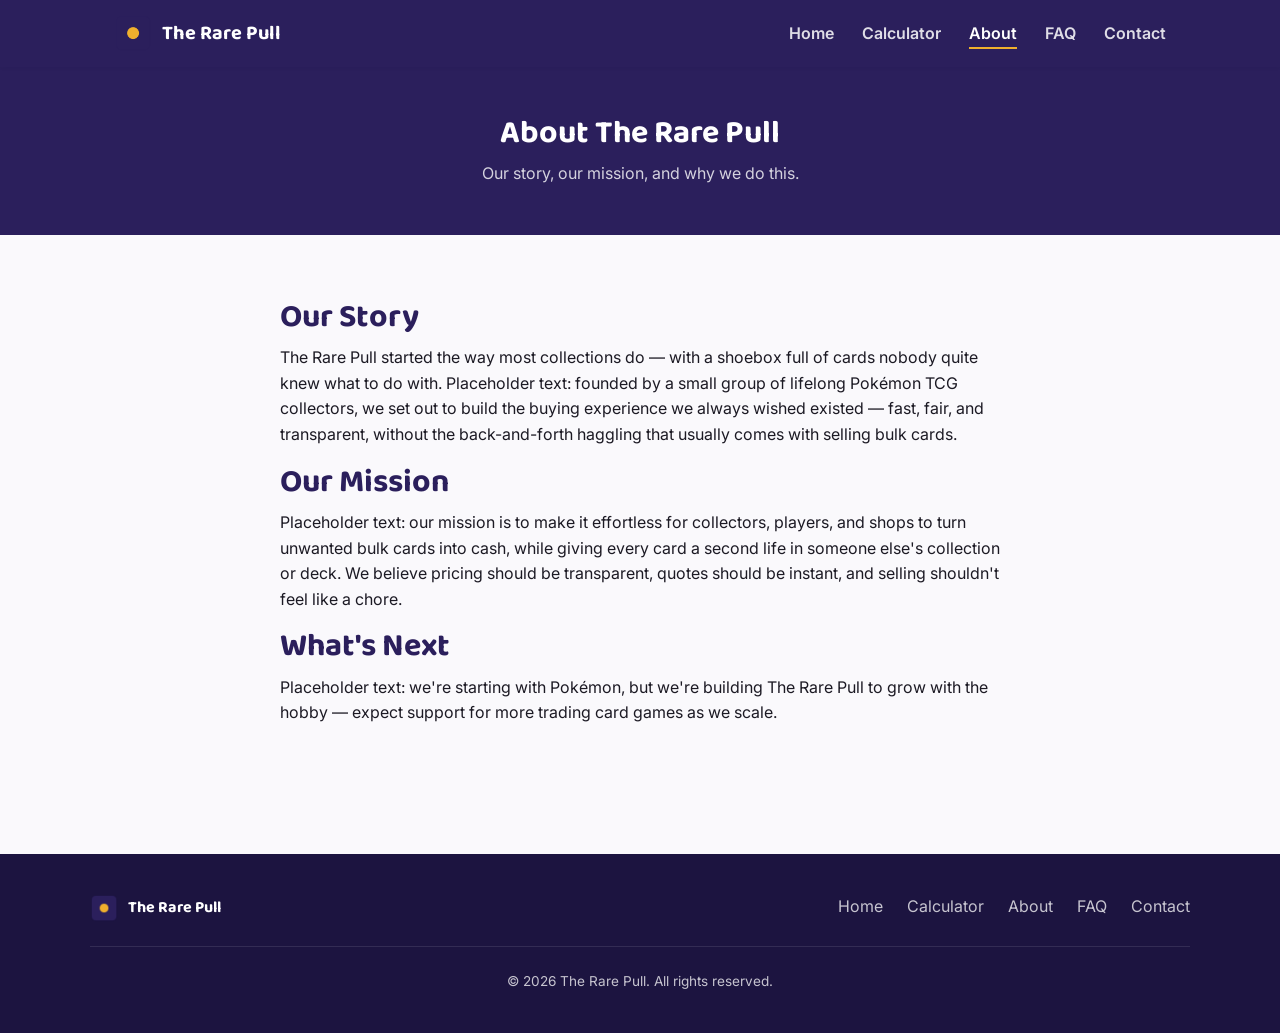
==== about.html @ 6022dd2a "Add The Rare Pull marketing site with bulk card calculator Static HTML/CSS/JS site (no build step) w" ====
<!DOCTYPE html>
<html lang="en">
<head>
  <meta charset="UTF-8" />
  <meta name="viewport" content="width=device-width, initial-scale=1.0" />
  <title>About Us | The Rare Pull</title>
  <meta name="description" content="Learn about The Rare Pull's story and mission to make selling bulk trading cards simple and fair." />

  <link rel="preconnect" href="https://fonts.googleapis.com" />
  <link rel="preconnect" href="https://fonts.gstatic.com" crossorigin />
  <link href="https://fonts.googleapis.com/css2?family=Baloo+2:wght@500;600;700;800&family=Inter:wght@400;500;600&display=swap" rel="stylesheet" />

  <link rel="icon" href="assets/logo.png" type="image/png" />
  <link rel="stylesheet" href="css/style.css" />
</head>
<body>

  <header class="site-header">
    <nav class="nav">
      <a class="nav-brand" href="index.html">
        <img src="assets/logo.png" alt="The Rare Pull logo" />
        <span>The Rare Pull</span>
      </a>
      <button class="nav-toggle" aria-label="Toggle navigation" aria-expanded="false">&#9776;</button>
      <ul class="nav-links">
        <li><a href="index.html">Home</a></li>
        <li><a href="calculator.html">Calculator</a></li>
        <li><a href="about.html">About</a></li>
        <li><a href="faq.html">FAQ</a></li>
        <li><a href="contact.html">Contact</a></li>
      </ul>
    </nav>
  </header>

  <main>
    <div class="page-header">
      <h1>About The Rare Pull</h1>
      <p>Our story, our mission, and why we do this.</p>
    </div>

    <section class="section">
      <div class="about-content">
        <!-- TODO: Replace placeholder copy below with your real story/mission. -->
        <h2>Our Story</h2>
        <p>
          The Rare Pull started the way most collections do — with a shoebox
          full of cards nobody quite knew what to do with. Placeholder text:
          founded by a small group of lifelong Pokémon TCG collectors, we
          set out to build the buying experience we always wished existed —
          fast, fair, and transparent, without the back-and-forth haggling
          that usually comes with selling bulk cards.
        </p>

        <h2>Our Mission</h2>
        <p>
          Placeholder text: our mission is to make it effortless for
          collectors, players, and shops to turn unwanted bulk cards into
          cash, while giving every card a second life in someone else's
          collection or deck. We believe pricing should be transparent,
          quotes should be instant, and selling shouldn't feel like a chore.
        </p>

        <h2>What's Next</h2>
        <p>
          Placeholder text: we're starting with Pokémon, but we're building
          The Rare Pull to grow with the hobby — expect support for more
          trading card games as we scale.
        </p>
      </div>
    </section>
  </main>

  <footer class="site-footer">
    <div class="footer-inner">
      <div class="footer-brand">
        <img src="assets/logo.png" alt="The Rare Pull logo" />
        <span>The Rare Pull</span>
      </div>
      <ul class="footer-links">
        <li><a href="index.html">Home</a></li>
        <li><a href="calculator.html">Calculator</a></li>
        <li><a href="about.html">About</a></li>
        <li><a href="faq.html">FAQ</a></li>
        <li><a href="contact.html">Contact</a></li>
      </ul>
    </div>
    <div class="footer-bottom">
      &copy; <span id="year"></span> The Rare Pull. All rights reserved.
    </div>
  </footer>

  <script src="js/main.js"></script>
</body>
</html>
---- css/style.css ----
/* =========================================================
   The Rare Pull — Stylesheet
   Edit the CSS variables below to drop in your real brand
   colors. Fonts are loaded from Google Fonts in each page's
   <head> (Baloo 2 for headings, Inter for body text) — swap
   the <link> tags there if you pick different fonts.
   ========================================================= */

:root {
  /* --- Brand colors (placeholder — replace with real brand values) --- */
  --primary-color: #2b1f5c;       /* deep navy-purple */
  --primary-color-dark: #1c1440;
  --secondary-color: #f0b02d;     /* gold accent */
  --secondary-color-dark: #cf9520;
  --accent-color: #e8542e;        /* warm accent for alerts/errors */

  /* --- Neutrals --- */
  --color-bg: #faf9fc;
  --color-surface: #ffffff;
  --color-text: #1c1a24;
  --color-text-muted: #5c5870;
  --color-border: #e4e1ee;

  /* --- Typography --- */
  --font-heading: "Baloo 2", "Segoe UI", sans-serif;
  --font-body: "Inter", "Segoe UI", sans-serif;

  /* --- Layout --- */
  --max-width: 1100px;
  --radius-sm: 6px;
  --radius-md: 12px;
  --radius-lg: 20px;
  --shadow-sm: 0 1px 3px rgba(28, 20, 64, 0.08);
  --shadow-md: 0 8px 24px rgba(28, 20, 64, 0.12);
}

/* ---------- Reset ---------- */
*,
*::before,
*::after {
  box-sizing: border-box;
}

html,
body {
  margin: 0;
  padding: 0;
}

body {
  font-family: var(--font-body);
  color: var(--color-text);
  background: var(--color-bg);
  line-height: 1.6;
  -webkit-font-smoothing: antialiased;
}

img {
  max-width: 100%;
  display: block;
}

a {
  color: var(--primary-color);
  text-decoration: none;
}

a:hover {
  text-decoration: underline;
}

h1,
h2,
h3,
h4 {
  font-family: var(--font-heading);
  line-height: 1.2;
  margin: 0 0 0.5em;
  color: var(--primary-color);
}

p {
  margin: 0 0 1em;
}

ul {
  margin: 0;
  padding: 0;
}

button {
  font-family: inherit;
}

.container {
  width: 100%;
  max-width: var(--max-width);
  margin: 0 auto;
  padding: 0 1.5rem;
}

/* ---------- Buttons ---------- */
.btn {
  display: inline-block;
  font-family: var(--font-heading);
  font-weight: 600;
  font-size: 1rem;
  padding: 0.85em 1.8em;
  border-radius: var(--radius-md);
  border: 2px solid transparent;
  cursor: pointer;
  text-align: center;
  transition: transform 0.15s ease, box-shadow 0.15s ease, background 0.15s ease;
}

.btn:hover {
  text-decoration: none;
  transform: translateY(-2px);
}

.btn-primary {
  background: var(--secondary-color);
  color: var(--primary-color-dark);
}

.btn-primary:hover {
  background: var(--secondary-color-dark);
  box-shadow: var(--shadow-md);
}

.btn-secondary {
  background: transparent;
  color: var(--color-surface);
  border-color: var(--color-surface);
}

.btn-secondary:hover {
  background: rgba(255, 255, 255, 0.12);
}

.btn-outline {
  background: transparent;
  color: var(--primary-color);
  border-color: var(--primary-color);
}

.btn-outline:hover {
  background: var(--primary-color);
  color: #fff;
}

.btn:disabled {
  opacity: 0.5;
  cursor: not-allowed;
  transform: none !important;
}

/* ---------- Header / Nav ---------- */
.site-header {
  background: var(--primary-color);
  position: sticky;
  top: 0;
  z-index: 100;
  box-shadow: var(--shadow-sm);
}

.nav {
  display: flex;
  align-items: center;
  justify-content: space-between;
  padding: 0.9rem 1.5rem;
  max-width: var(--max-width);
  margin: 0 auto;
}

.nav-brand {
  display: flex;
  align-items: center;
  gap: 0.6rem;
  color: #fff;
}

.nav-brand:hover {
  text-decoration: none;
}

.nav-brand img {
  height: 38px;
  width: 38px;
}

.nav-brand span {
  font-family: var(--font-heading);
  font-size: 1.25rem;
  font-weight: 700;
  color: #fff;
}

.nav-toggle {
  display: none;
  background: none;
  border: none;
  color: #fff;
  font-size: 1.6rem;
  cursor: pointer;
  line-height: 1;
}

.nav-links {
  display: flex;
  gap: 1.75rem;
  list-style: none;
}

.nav-links a {
  color: #fff;
  font-weight: 600;
  opacity: 0.85;
  padding: 0.25rem 0;
  border-bottom: 2px solid transparent;
}

.nav-links a:hover,
.nav-links a.active {
  opacity: 1;
  text-decoration: none;
  border-bottom-color: var(--secondary-color);
}

@media (max-width: 720px) {
  .nav-toggle {
    display: block;
  }

  .nav-links {
    position: absolute;
    top: 100%;
    left: 0;
    right: 0;
    background: var(--primary-color);
    flex-direction: column;
    gap: 0;
    max-height: 0;
    overflow: hidden;
    transition: max-height 0.25s ease;
  }

  .nav-links.open {
    max-height: 400px;
  }

  .nav-links li {
    border-top: 1px solid rgba(255, 255, 255, 0.12);
  }

  .nav-links a {
    display: block;
    padding: 1rem 1.5rem;
  }
}

/* ---------- Hero ---------- */
.hero {
  background: linear-gradient(160deg, var(--primary-color), var(--primary-color-dark));
  color: #fff;
  text-align: center;
  padding: 5rem 1.5rem 4.5rem;
}

.hero img.hero-logo {
  height: 96px;
  width: 96px;
  margin: 0 auto 1.5rem;
}

.hero h1 {
  color: #fff;
  font-size: clamp(2rem, 5vw, 3rem);
  margin-bottom: 0.75rem;
}

.hero p {
  color: rgba(255, 255, 255, 0.85);
  font-size: 1.15rem;
  max-width: 640px;
  margin: 0 auto 2rem;
}

.hero-actions {
  display: flex;
  gap: 1rem;
  justify-content: center;
  flex-wrap: wrap;
}

/* ---------- Sections ---------- */
.section {
  padding: 4rem 1.5rem;
}

.section-alt {
  background: var(--color-surface);
  border-top: 1px solid var(--color-border);
  border-bottom: 1px solid var(--color-border);
}

.section h2 {
  font-size: 2rem;
  text-align: center;
  margin-bottom: 0.5rem;
}

.section-intro {
  text-align: center;
  color: var(--color-text-muted);
  max-width: 620px;
  margin: 0 auto 2.5rem;
}

.card-grid {
  display: grid;
  grid-template-columns: repeat(auto-fit, minmax(220px, 1fr));
  gap: 1.5rem;
  max-width: var(--max-width);
  margin: 0 auto;
}

.card {
  background: var(--color-surface);
  border: 1px solid var(--color-border);
  border-radius: var(--radius-lg);
  padding: 1.75rem;
  box-shadow: var(--shadow-sm);
}

.card h3 {
  font-size: 1.15rem;
}

.card .card-icon {
  font-size: 2rem;
  margin-bottom: 0.75rem;
}

/* ---------- Page header (non-home pages) ---------- */
.page-header {
  background: var(--primary-color);
  color: #fff;
  padding: 3rem 1.5rem;
  text-align: center;
}

.page-header h1 {
  color: #fff;
  margin-bottom: 0.5rem;
}

.page-header p {
  color: rgba(255, 255, 255, 0.8);
  margin: 0;
}

/* ---------- Calculator ---------- */
.calculator {
  max-width: 640px;
  margin: 0 auto;
  background: var(--color-surface);
  border: 1px solid var(--color-border);
  border-radius: var(--radius-lg);
  box-shadow: var(--shadow-md);
  padding: 2.5rem;
}

.calculator label {
  display: block;
  font-weight: 600;
  margin-bottom: 0.5rem;
}

.calculator input[type="number"] {
  width: 100%;
  font-size: 1.5rem;
  font-family: var(--font-heading);
  padding: 0.75em 1em;
  border: 2px solid var(--color-border);
  border-radius: var(--radius-md);
  outline: none;
  transition: border-color 0.15s ease;
}

.calculator input[type="number"]:focus {
  border-color: var(--secondary-color);
}

.calculator .field-error {
  color: var(--accent-color);
  font-size: 0.9rem;
  margin-top: 0.5rem;
  min-height: 1.2em;
}

.calc-result {
  margin-top: 2rem;
  padding-top: 2rem;
  border-top: 1px dashed var(--color-border);
}

.calc-total {
  font-family: var(--font-heading);
  font-size: 2.75rem;
  color: var(--primary-color);
  margin: 0;
}

.calc-total .calc-total-unit {
  font-size: 1rem;
  color: var(--color-text-muted);
  font-family: var(--font-body);
}

.calc-breakdown {
  color: var(--color-text-muted);
  font-size: 0.95rem;
  margin-top: 0.4rem;
}

.calc-tiers {
  margin-top: 2rem;
}

.calc-tiers table {
  width: 100%;
  border-collapse: collapse;
  font-size: 0.9rem;
}

.calc-tiers caption {
  text-align: left;
  font-weight: 600;
  margin-bottom: 0.5rem;
  color: var(--color-text-muted);
}

.calc-tiers th,
.calc-tiers td {
  text-align: left;
  padding: 0.5rem 0.6rem;
  border-bottom: 1px solid var(--color-border);
}

.calc-tiers tr.active-tier td {
  background: rgba(240, 176, 45, 0.15);
  font-weight: 600;
}

.calc-actions {
  display: flex;
  gap: 0.75rem;
  flex-wrap: wrap;
  margin-top: 1.5rem;
}

.calc-note {
  font-size: 0.85rem;
  color: var(--color-text-muted);
  margin-top: 1rem;
}

.toast {
  position: fixed;
  bottom: 1.5rem;
  left: 50%;
  transform: translateX(-50%) translateY(20px);
  background: var(--primary-color);
  color: #fff;
  padding: 0.85rem 1.5rem;
  border-radius: var(--radius-md);
  box-shadow: var(--shadow-md);
  font-weight: 600;
  opacity: 0;
  pointer-events: none;
  transition: opacity 0.2s ease, transform 0.2s ease;
  z-index: 200;
}

.toast.visible {
  opacity: 1;
  transform: translateX(-50%) translateY(0);
  pointer-events: auto;
}

/* ---------- About ---------- */
.about-content {
  max-width: 720px;
  margin: 0 auto;
}

.about-content h2 {
  text-align: left;
}

/* ---------- Contact form ---------- */
.contact-form {
  max-width: 560px;
  margin: 0 auto;
  background: var(--color-surface);
  border: 1px solid var(--color-border);
  border-radius: var(--radius-lg);
  box-shadow: var(--shadow-md);
  padding: 2.5rem;
}

.form-group {
  margin-bottom: 1.5rem;
}

.form-group label {
  display: block;
  font-weight: 600;
  margin-bottom: 0.4rem;
}

.form-group input,
.form-group textarea {
  width: 100%;
  padding: 0.75em 1em;
  border: 2px solid var(--color-border);
  border-radius: var(--radius-md);
  font-family: inherit;
  font-size: 1rem;
  outline: none;
  transition: border-color 0.15s ease;
}

.form-group input:focus,
.form-group textarea:focus {
  border-color: var(--secondary-color);
}

.form-group textarea {
  resize: vertical;
  min-height: 140px;
}

.form-error {
  color: var(--accent-color);
  font-size: 0.85rem;
  margin-top: 0.35rem;
  min-height: 1.1em;
}

.form-success {
  background: rgba(46, 160, 90, 0.12);
  border: 1px solid rgba(46, 160, 90, 0.4);
  color: #1c7a41;
  padding: 1rem 1.25rem;
  border-radius: var(--radius-md);
  margin-bottom: 1.5rem;
  display: none;
}

.form-success.visible {
  display: block;
}

/* ---------- FAQ Accordion ---------- */
.accordion {
  max-width: 720px;
  margin: 0 auto;
}

.accordion-item {
  border: 1px solid var(--color-border);
  border-radius: var(--radius-md);
  margin-bottom: 0.9rem;
  overflow: hidden;
  background: var(--color-surface);
}

.accordion-question {
  width: 100%;
  display: flex;
  align-items: center;
  justify-content: space-between;
  gap: 1rem;
  background: none;
  border: none;
  text-align: left;
  padding: 1.1rem 1.4rem;
  font-family: var(--font-heading);
  font-size: 1.05rem;
  font-weight: 600;
  color: var(--primary-color);
  cursor: pointer;
}

.accordion-icon {
  flex-shrink: 0;
  font-size: 1.3rem;
  color: var(--secondary-color);
  transition: transform 0.2s ease;
}

.accordion-item.open .accordion-icon {
  transform: rotate(45deg);
}

.accordion-answer {
  max-height: 0;
  overflow: hidden;
  transition: max-height 0.25s ease;
}

.accordion-answer p {
  padding: 0 1.4rem 1.2rem;
  color: var(--color-text-muted);
  margin: 0;
}

/* ---------- Footer ---------- */
.site-footer {
  background: var(--primary-color-dark);
  color: rgba(255, 255, 255, 0.75);
  padding: 2.5rem 1.5rem;
  margin-top: 3rem;
}

.footer-inner {
  max-width: var(--max-width);
  margin: 0 auto;
  display: flex;
  flex-wrap: wrap;
  justify-content: space-between;
  gap: 1.5rem;
}

.footer-brand {
  display: flex;
  align-items: center;
  gap: 0.6rem;
}

.footer-brand img {
  height: 28px;
  width: 28px;
}

.footer-brand span {
  font-family: var(--font-heading);
  color: #fff;
  font-weight: 700;
}

.footer-links {
  display: flex;
  gap: 1.5rem;
  list-style: none;
  flex-wrap: wrap;
}

.footer-links a {
  color: rgba(255, 255, 255, 0.75);
}

.footer-links a:hover {
  color: #fff;
}

.footer-bottom {
  max-width: var(--max-width);
  margin: 1.5rem auto 0;
  padding-top: 1.5rem;
  border-top: 1px solid rgba(255, 255, 255, 0.1);
  font-size: 0.85rem;
  text-align: center;
}

/* ---------- Utility ---------- */
.text-center {
  text-align: center;
}

.visually-hidden {
  position: absolute;
  width: 1px;
  height: 1px;
  overflow: hidden;
  clip: rect(0 0 0 0);
  white-space: nowrap;
}
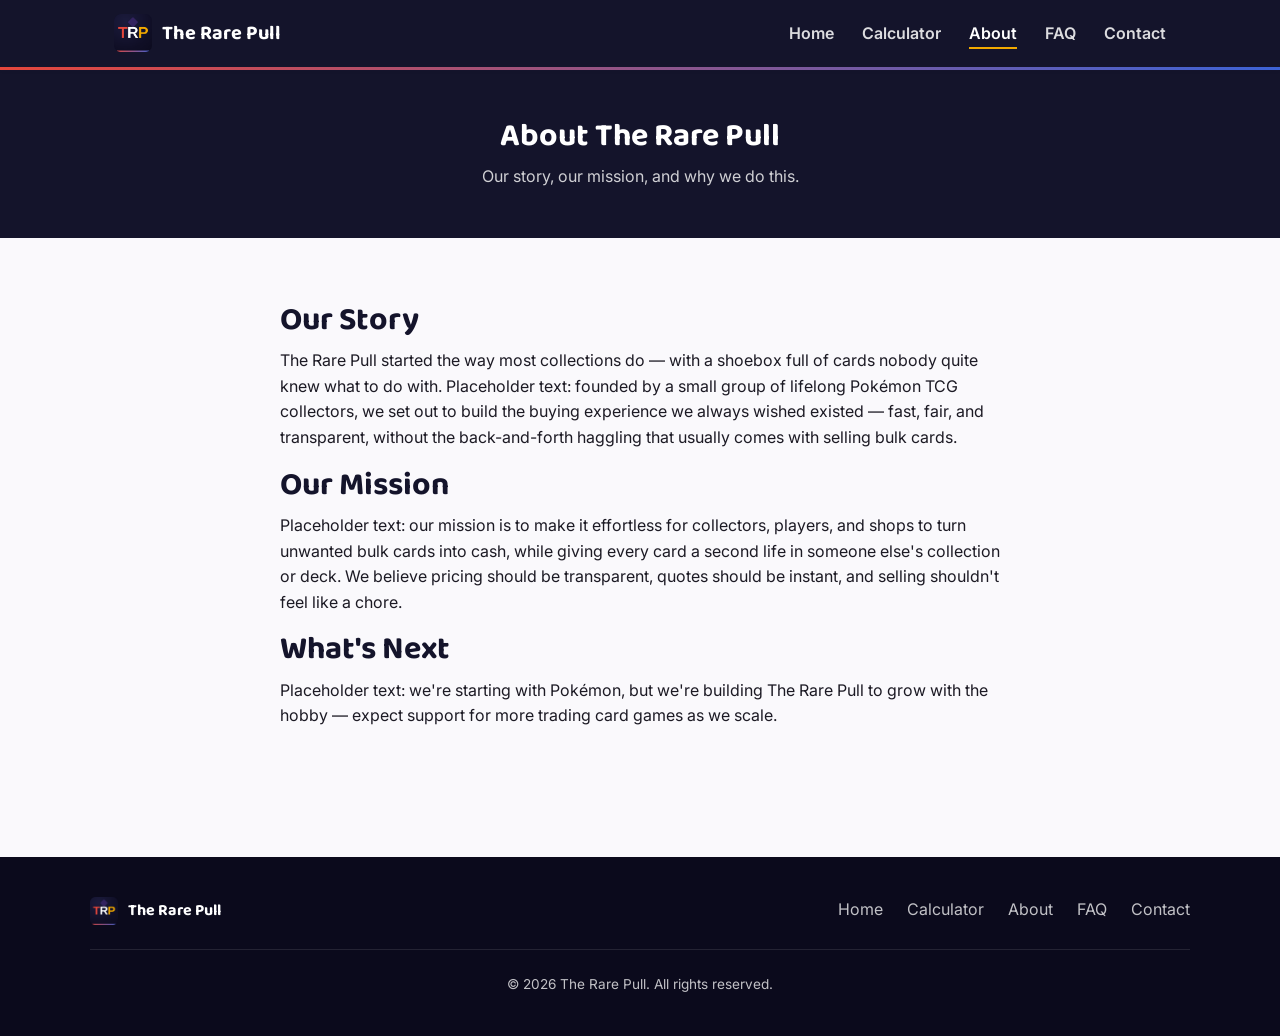
==== commit f4b42746: "Add modern polish: animated hero, scroll reveal, hover micro-interactions Keep the site dependency-f" ====
--- a/about.html
+++ b/about.html
@@ -41,31 +41,37 @@
     <section class="section">
       <div class="about-content">
         <!-- TODO: Replace placeholder copy below with your real story/mission. -->
-        <h2>Our Story</h2>
-        <p>
-          The Rare Pull started the way most collections do — with a shoebox
-          full of cards nobody quite knew what to do with. Placeholder text:
-          founded by a small group of lifelong Pokémon TCG collectors, we
-          set out to build the buying experience we always wished existed —
-          fast, fair, and transparent, without the back-and-forth haggling
-          that usually comes with selling bulk cards.
-        </p>
+        <div class="reveal">
+          <h2>Our Story</h2>
+          <p>
+            The Rare Pull started the way most collections do — with a shoebox
+            full of cards nobody quite knew what to do with. Placeholder text:
+            founded by a small group of lifelong Pokémon TCG collectors, we
+            set out to build the buying experience we always wished existed —
+            fast, fair, and transparent, without the back-and-forth haggling
+            that usually comes with selling bulk cards.
+          </p>
+        </div>
 
-        <h2>Our Mission</h2>
-        <p>
-          Placeholder text: our mission is to make it effortless for
-          collectors, players, and shops to turn unwanted bulk cards into
-          cash, while giving every card a second life in someone else's
-          collection or deck. We believe pricing should be transparent,
-          quotes should be instant, and selling shouldn't feel like a chore.
-        </p>
+        <div class="reveal">
+          <h2>Our Mission</h2>
+          <p>
+            Placeholder text: our mission is to make it effortless for
+            collectors, players, and shops to turn unwanted bulk cards into
+            cash, while giving every card a second life in someone else's
+            collection or deck. We believe pricing should be transparent,
+            quotes should be instant, and selling shouldn't feel like a chore.
+          </p>
+        </div>
 
-        <h2>What's Next</h2>
-        <p>
-          Placeholder text: we're starting with Pokémon, but we're building
-          The Rare Pull to grow with the hobby — expect support for more
-          trading card games as we scale.
-        </p>
+        <div class="reveal">
+          <h2>What's Next</h2>
+          <p>
+            Placeholder text: we're starting with Pokémon, but we're building
+            The Rare Pull to grow with the hobby — expect support for more
+            trading card games as we scale.
+          </p>
+        </div>
       </div>
     </section>
   </main>
--- a/css/style.css
+++ b/css/style.css
@@ -7,12 +7,13 @@
    ========================================================= */
 
 :root {
-  /* --- Brand colors (placeholder — replace with real brand values) --- */
-  --primary-color: #2b1f5c;       /* deep navy-purple */
-  --primary-color-dark: #1c1440;
-  --secondary-color: #f0b02d;     /* gold accent */
-  --secondary-color-dark: #cf9520;
-  --accent-color: #e8542e;        /* warm accent for alerts/errors */
+  /* --- Brand colors, matched to the TRP logo --- */
+  --primary-color: #14142b;       /* deep navy background */
+  --primary-color-dark: #0b0a1c;
+  --secondary-color: #f2a900;     /* gold ("P") */
+  --secondary-color-dark: #cf8f00;
+  --accent-color: #e5473c;        /* red ("T") — also used for alerts/errors */
+  --stripe-blue: #3d63d6;         /* blue end of the logo's gradient stripe */
 
   /* --- Neutrals --- */
   --color-bg: #faf9fc;
@@ -45,6 +46,22 @@
 body {
   margin: 0;
   padding: 0;
+}
+
+html {
+  scroll-behavior: smooth;
+}
+
+@media (prefers-reduced-motion: reduce) {
+  html {
+    scroll-behavior: auto;
+  }
+
+  * {
+    animation-duration: 0.01ms !important;
+    animation-iteration-count: 1 !important;
+    transition-duration: 0.01ms !important;
+  }
 }
 
 body {
@@ -102,6 +119,8 @@
 /* ---------- Buttons ---------- */
 .btn {
   display: inline-block;
+  position: relative;
+  overflow: hidden;
   font-family: var(--font-heading);
   font-weight: 600;
   font-size: 1rem;
@@ -113,11 +132,28 @@
   transition: transform 0.15s ease, box-shadow 0.15s ease, background 0.15s ease;
 }
 
+.btn::after {
+  content: "";
+  position: absolute;
+  inset: 0;
+  background: linear-gradient(120deg, transparent 30%, rgba(255, 255, 255, 0.35) 50%, transparent 70%);
+  transform: translateX(-100%);
+  transition: transform 0.5s ease;
+}
+
+.btn:hover::after {
+  transform: translateX(100%);
+}
+
 .btn:hover {
   text-decoration: none;
   transform: translateY(-2px);
 }
 
+.btn:active {
+  transform: translateY(0);
+}
+
 .btn-primary {
   background: var(--secondary-color);
   color: var(--primary-color-dark);
@@ -125,7 +161,7 @@
 
 .btn-primary:hover {
   background: var(--secondary-color-dark);
-  box-shadow: var(--shadow-md);
+  box-shadow: 0 8px 24px rgba(242, 169, 0, 0.35);
 }
 
 .btn-secondary {
@@ -162,6 +198,8 @@
   top: 0;
   z-index: 100;
   box-shadow: var(--shadow-sm);
+  border-bottom: 3px solid;
+  border-image: linear-gradient(90deg, var(--accent-color), var(--stripe-blue)) 1;
 }
 
 .nav {
@@ -213,18 +251,35 @@
 }
 
 .nav-links a {
+  position: relative;
   color: #fff;
   font-weight: 600;
   opacity: 0.85;
   padding: 0.25rem 0;
-  border-bottom: 2px solid transparent;
+}
+
+.nav-links a::after {
+  content: "";
+  position: absolute;
+  left: 0;
+  bottom: -2px;
+  width: 100%;
+  height: 2px;
+  background: var(--secondary-color);
+  transform: scaleX(0);
+  transform-origin: left;
+  transition: transform 0.25s ease;
 }
 
 .nav-links a:hover,
 .nav-links a.active {
   opacity: 1;
   text-decoration: none;
-  border-bottom-color: var(--secondary-color);
+}
+
+.nav-links a:hover::after,
+.nav-links a.active::after {
+  transform: scaleX(1);
 }
 
 @media (max-width: 720px) {
@@ -261,10 +316,54 @@
 
 /* ---------- Hero ---------- */
 .hero {
-  background: linear-gradient(160deg, var(--primary-color), var(--primary-color-dark));
+  position: relative;
+  overflow: hidden;
+  background: linear-gradient(
+    120deg,
+    var(--primary-color-dark),
+    var(--primary-color) 45%,
+    #241b4d 65%,
+    var(--primary-color-dark)
+  );
+  background-size: 300% 300%;
+  animation: gradientShift 14s ease infinite;
   color: #fff;
   text-align: center;
   padding: 5rem 1.5rem 4.5rem;
+}
+
+.hero::before,
+.hero::after {
+  content: "";
+  position: absolute;
+  border-radius: 50%;
+  filter: blur(50px);
+  opacity: 0.35;
+  pointer-events: none;
+  z-index: 0;
+}
+
+.hero::before {
+  width: 320px;
+  height: 320px;
+  background: var(--accent-color);
+  top: -80px;
+  left: -60px;
+  animation: drift 10s ease-in-out infinite;
+}
+
+.hero::after {
+  width: 280px;
+  height: 280px;
+  background: var(--stripe-blue);
+  bottom: -100px;
+  right: -40px;
+  animation: drift 12s ease-in-out infinite reverse;
+}
+
+.hero > * {
+  position: relative;
+  z-index: 1;
 }
 
 .hero img.hero-logo {
@@ -331,6 +430,13 @@
   border-radius: var(--radius-lg);
   padding: 1.75rem;
   box-shadow: var(--shadow-sm);
+  transition: transform 0.25s ease, box-shadow 0.25s ease, border-color 0.25s ease;
+}
+
+.card:hover {
+  transform: translateY(-6px);
+  box-shadow: var(--shadow-md);
+  border-color: var(--secondary-color);
 }
 
 .card h3 {
@@ -340,6 +446,12 @@
 .card .card-icon {
   font-size: 2rem;
   margin-bottom: 0.75rem;
+  display: inline-block;
+  transition: transform 0.25s ease;
+}
+
+.card:hover .card-icon {
+  transform: scale(1.15) rotate(-4deg);
 }
 
 /* ---------- Page header (non-home pages) ---------- */
@@ -372,23 +484,72 @@
 }
 
 .calculator label {
-  display: block;
   font-weight: 600;
+}
+
+.calc-intro {
+  color: var(--color-text-muted);
+  margin-bottom: 1.5rem;
+}
+
+.calc-categories {
+  display: flex;
+  flex-direction: column;
+  gap: 1rem;
   margin-bottom: 0.5rem;
 }
 
-.calculator input[type="number"] {
-  width: 100%;
-  font-size: 1.5rem;
+.calc-category-row {
+  display: flex;
+  align-items: center;
+  justify-content: space-between;
+  gap: 1rem;
+  flex-wrap: wrap;
+  padding: 0.9rem 1.1rem;
+  border: 1px solid var(--color-border);
+  border-radius: var(--radius-md);
+  transition: border-color 0.2s ease, box-shadow 0.2s ease, transform 0.2s ease;
+}
+
+.calc-category-row:hover {
+  border-color: var(--secondary-color);
+  transform: translateY(-2px);
+}
+
+.calc-category-row:focus-within {
+  border-color: var(--secondary-color);
+  box-shadow: 0 0 0 3px rgba(242, 169, 0, 0.18);
+}
+
+.calc-category-info {
+  display: flex;
+  flex-direction: column;
+  gap: 0.15rem;
+}
+
+.calc-category-info label {
   font-family: var(--font-heading);
-  padding: 0.75em 1em;
+  color: var(--color-text);
+}
+
+.calc-category-rate {
+  font-size: 0.85rem;
+  color: var(--color-text-muted);
+}
+
+.calc-category-row input[type="number"] {
+  width: 110px;
+  font-size: 1.25rem;
+  font-family: var(--font-heading);
+  padding: 0.5em 0.75em;
   border: 2px solid var(--color-border);
   border-radius: var(--radius-md);
   outline: none;
+  text-align: right;
   transition: border-color 0.15s ease;
 }
 
-.calculator input[type="number"]:focus {
+.calc-category-row input[type="number"]:focus {
   border-color: var(--secondary-color);
 }
 
@@ -424,33 +585,8 @@
   margin-top: 0.4rem;
 }
 
-.calc-tiers {
-  margin-top: 2rem;
-}
-
-.calc-tiers table {
-  width: 100%;
-  border-collapse: collapse;
-  font-size: 0.9rem;
-}
-
-.calc-tiers caption {
-  text-align: left;
-  font-weight: 600;
-  margin-bottom: 0.5rem;
-  color: var(--color-text-muted);
-}
-
-.calc-tiers th,
-.calc-tiers td {
-  text-align: left;
-  padding: 0.5rem 0.6rem;
-  border-bottom: 1px solid var(--color-border);
-}
-
-.calc-tiers tr.active-tier td {
-  background: rgba(240, 176, 45, 0.15);
-  font-weight: 600;
+.calc-breakdown p {
+  margin: 0 0 0.3rem;
 }
 
 .calc-actions {
@@ -535,6 +671,7 @@
 .form-group input:focus,
 .form-group textarea:focus {
   border-color: var(--secondary-color);
+  box-shadow: 0 0 0 3px rgba(242, 169, 0, 0.18);
 }
 
 .form-group textarea {
@@ -575,6 +712,12 @@
   margin-bottom: 0.9rem;
   overflow: hidden;
   background: var(--color-surface);
+  transition: border-color 0.2s ease, box-shadow 0.2s ease;
+}
+
+.accordion-item.open {
+  border-color: var(--secondary-color);
+  box-shadow: var(--shadow-sm);
 }
 
 .accordion-question {
@@ -592,6 +735,11 @@
   font-weight: 600;
   color: var(--primary-color);
   cursor: pointer;
+  transition: background 0.2s ease;
+}
+
+.accordion-question:hover {
+  background: rgba(242, 169, 0, 0.08);
 }
 
 .accordion-icon {
@@ -675,6 +823,103 @@
   text-align: center;
 }
 
+/* ---------- Scroll reveal ----------
+   .reveal elements are fully visible by default — if JS fails to
+   load or run, nothing is ever hidden. Only once main.js confirms
+   it's running does it add .reveal-ready to <html>, which is what
+   actually arms the hidden-until-scrolled-into-view state.
+
+   The reveal-in effect uses `animation`, not `transition` — some
+   .reveal elements (cards, accordion items) already define their
+   own `transition` for hover effects, and transition is a shorthand
+   that would otherwise be silently overwritten by whichever rule
+   wins the cascade. animation-delay (not transition-delay) is used
+   below for the same reason. */
+.reveal-ready .reveal {
+  opacity: 0;
+  transform: translateY(28px);
+}
+
+.reveal-ready .reveal.is-visible {
+  animation: fadeInUp 0.6s ease forwards;
+}
+
+.reveal-ready .card-grid .card:nth-child(1) { animation-delay: 0.05s; }
+.reveal-ready .card-grid .card:nth-child(2) { animation-delay: 0.15s; }
+.reveal-ready .card-grid .card:nth-child(3) { animation-delay: 0.25s; }
+.reveal-ready .card-grid .card:nth-child(4) { animation-delay: 0.35s; }
+
+.reveal-ready .calc-categories .calc-category-row:nth-child(1) { animation-delay: 0.05s; }
+.reveal-ready .calc-categories .calc-category-row:nth-child(2) { animation-delay: 0.12s; }
+.reveal-ready .calc-categories .calc-category-row:nth-child(3) { animation-delay: 0.19s; }
+.reveal-ready .calc-categories .calc-category-row:nth-child(4) { animation-delay: 0.26s; }
+
+.reveal-ready .accordion .accordion-item:nth-child(1) { animation-delay: 0.05s; }
+.reveal-ready .accordion .accordion-item:nth-child(2) { animation-delay: 0.1s; }
+.reveal-ready .accordion .accordion-item:nth-child(3) { animation-delay: 0.15s; }
+.reveal-ready .accordion .accordion-item:nth-child(4) { animation-delay: 0.2s; }
+.reveal-ready .accordion .accordion-item:nth-child(5) { animation-delay: 0.25s; }
+
+.reveal-ready .about-content .reveal:nth-of-type(1) { animation-delay: 0.05s; }
+.reveal-ready .about-content .reveal:nth-of-type(2) { animation-delay: 0.15s; }
+.reveal-ready .about-content .reveal:nth-of-type(3) { animation-delay: 0.25s; }
+
+/* ---------- Hero entrance + ambient motion ---------- */
+@keyframes fadeInUp {
+  from {
+    opacity: 0;
+    transform: translateY(20px);
+  }
+  to {
+    opacity: 1;
+    transform: none;
+  }
+}
+
+@keyframes floatY {
+  0%, 100% { transform: translateY(0); }
+  50% { transform: translateY(-10px); }
+}
+
+@keyframes gradientShift {
+  0% { background-position: 0% 50%; }
+  50% { background-position: 100% 50%; }
+  100% { background-position: 0% 50%; }
+}
+
+@keyframes drift {
+  0%, 100% { transform: translate(0, 0) scale(1); }
+  50% { transform: translate(20px, -15px) scale(1.08); }
+}
+
+.hero-logo,
+.hero h1,
+.hero p,
+.hero-actions {
+  opacity: 0;
+  animation: fadeInUp 0.7s ease forwards;
+}
+
+.hero-logo {
+  animation-delay: 0.05s;
+}
+
+.hero h1 {
+  animation-delay: 0.18s;
+}
+
+.hero p {
+  animation-delay: 0.3s;
+}
+
+.hero-actions {
+  animation-delay: 0.42s;
+}
+
+.hero-logo {
+  animation: fadeInUp 0.7s ease forwards, floatY 4.5s ease-in-out 0.8s infinite;
+}
+
 /* ---------- Utility ---------- */
 .text-center {
   text-align: center;
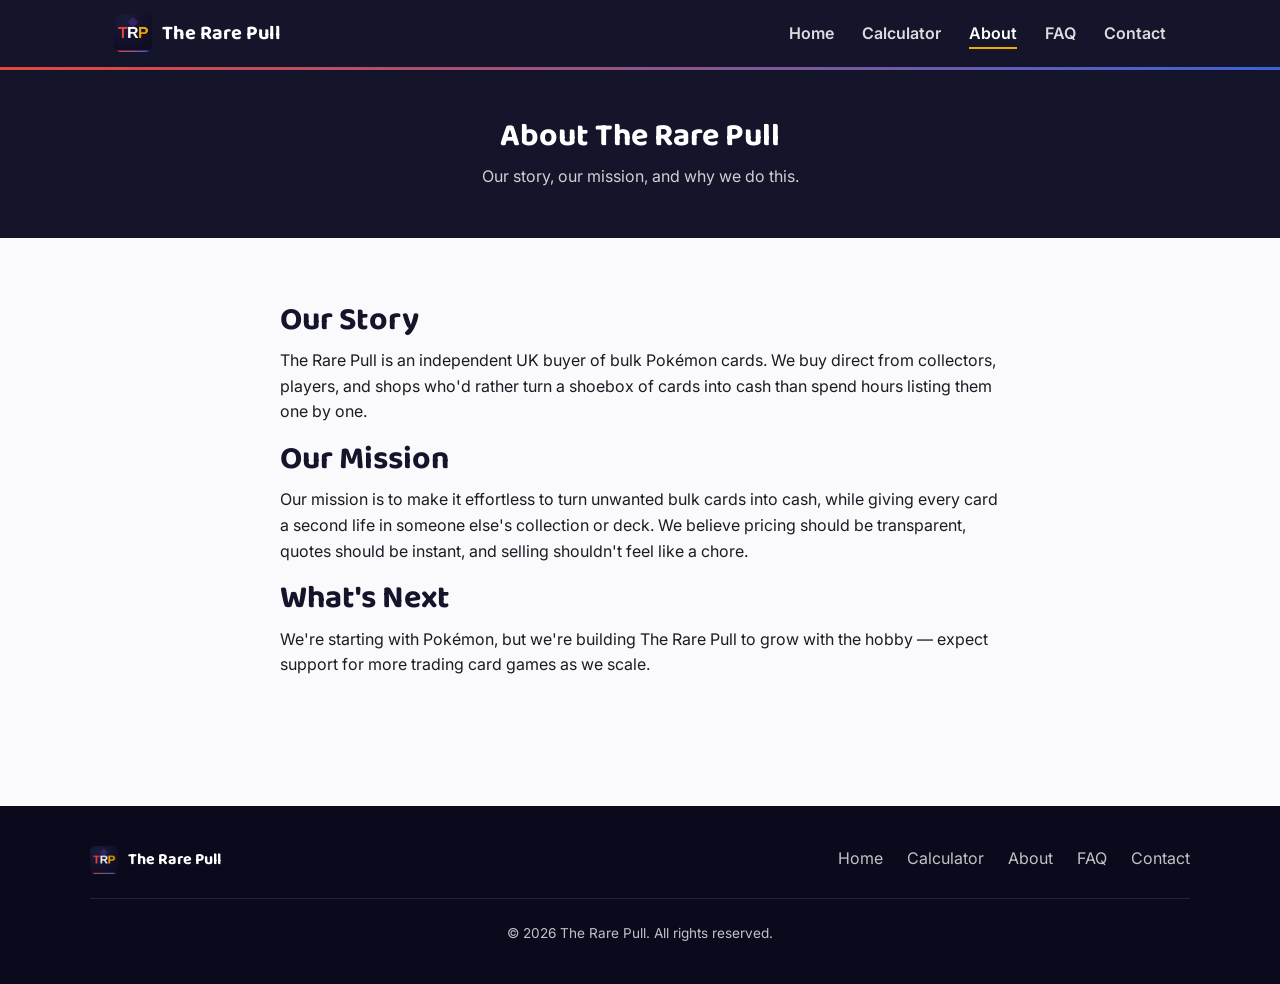
==== commit bd8813e6: "Replace About/FAQ placeholder copy with real content About: brief, honest story (independent UK bulk" ====
--- a/about.html
+++ b/about.html
@@ -40,36 +40,33 @@
 
     <section class="section">
       <div class="about-content">
-        <!-- TODO: Replace placeholder copy below with your real story/mission. -->
         <div class="reveal">
           <h2>Our Story</h2>
           <p>
-            The Rare Pull started the way most collections do — with a shoebox
-            full of cards nobody quite knew what to do with. Placeholder text:
-            founded by a small group of lifelong Pokémon TCG collectors, we
-            set out to build the buying experience we always wished existed —
-            fast, fair, and transparent, without the back-and-forth haggling
-            that usually comes with selling bulk cards.
+            The Rare Pull is an independent UK buyer of bulk Pokémon cards.
+            We buy direct from collectors, players, and shops who'd rather
+            turn a shoebox of cards into cash than spend hours listing them
+            one by one.
           </p>
         </div>
 
         <div class="reveal">
           <h2>Our Mission</h2>
           <p>
-            Placeholder text: our mission is to make it effortless for
-            collectors, players, and shops to turn unwanted bulk cards into
-            cash, while giving every card a second life in someone else's
-            collection or deck. We believe pricing should be transparent,
-            quotes should be instant, and selling shouldn't feel like a chore.
+            Our mission is to make it effortless to turn unwanted bulk cards
+            into cash, while giving every card a second life in someone
+            else's collection or deck. We believe pricing should be
+            transparent, quotes should be instant, and selling shouldn't
+            feel like a chore.
           </p>
         </div>
 
         <div class="reveal">
           <h2>What's Next</h2>
           <p>
-            Placeholder text: we're starting with Pokémon, but we're building
-            The Rare Pull to grow with the hobby — expect support for more
-            trading card games as we scale.
+            We're starting with Pokémon, but we're building The Rare Pull to
+            grow with the hobby — expect support for more trading card games
+            as we scale.
           </p>
         </div>
       </div>
--- a/css/style.css
+++ b/css/style.css
@@ -472,6 +472,49 @@
   margin: 0;
 }
 
+/* ---------- Calculator: how it works steps ---------- */
+.calc-steps-section {
+  padding-bottom: 1rem;
+}
+
+.calc-steps {
+  display: grid;
+  grid-template-columns: repeat(auto-fit, minmax(200px, 1fr));
+  gap: 1.5rem;
+  max-width: var(--max-width);
+  margin: 0 auto;
+}
+
+.calc-step {
+  text-align: center;
+  padding: 0 1rem;
+}
+
+.calc-step-number {
+  display: inline-flex;
+  align-items: center;
+  justify-content: center;
+  width: 36px;
+  height: 36px;
+  margin-bottom: 0.75rem;
+  border-radius: 50%;
+  background: var(--secondary-color);
+  color: var(--primary-color-dark);
+  font-family: var(--font-heading);
+  font-weight: 700;
+}
+
+.calc-step h3 {
+  font-size: 1.05rem;
+  margin-bottom: 0.3rem;
+}
+
+.calc-step p {
+  color: var(--color-text-muted);
+  font-size: 0.9rem;
+  margin: 0;
+}
+
 /* ---------- Calculator ---------- */
 .calculator {
   max-width: 640px;
@@ -487,19 +530,51 @@
   font-weight: 600;
 }
 
+.calc-mode-toggle {
+  display: flex;
+  background: var(--color-bg);
+  border: 1px solid var(--color-border);
+  border-radius: var(--radius-md);
+  padding: 0.3rem;
+  margin-bottom: 1.75rem;
+  gap: 0.3rem;
+}
+
+.calc-mode-btn {
+  flex: 1;
+  background: none;
+  border: none;
+  border-radius: calc(var(--radius-md) - 4px);
+  padding: 0.65em 1em;
+  font-family: var(--font-heading);
+  font-weight: 600;
+  font-size: 0.95rem;
+  color: var(--color-text-muted);
+  cursor: pointer;
+  transition: background 0.2s ease, color 0.2s ease, box-shadow 0.2s ease;
+}
+
+.calc-mode-btn:hover {
+  color: var(--primary-color);
+}
+
+.calc-mode-btn.active {
+  background: var(--color-surface);
+  color: var(--primary-color);
+  box-shadow: var(--shadow-sm);
+}
+
 .calc-intro {
   color: var(--color-text-muted);
   margin-bottom: 1.5rem;
 }
 
-.calc-categories {
-  display: flex;
-  flex-direction: column;
-  gap: 1rem;
-  margin-bottom: 0.5rem;
-}
-
-.calc-category-row {
+.calc-category-rate {
+  font-size: 0.85rem;
+  color: var(--color-text-muted);
+}
+
+.calc-weight-row {
   display: flex;
   align-items: center;
   justify-content: space-between;
@@ -509,35 +584,26 @@
   border: 1px solid var(--color-border);
   border-radius: var(--radius-md);
   transition: border-color 0.2s ease, box-shadow 0.2s ease, transform 0.2s ease;
-}
-
-.calc-category-row:hover {
+  margin-bottom: 0.5rem;
+}
+
+.calc-weight-row:hover {
   border-color: var(--secondary-color);
   transform: translateY(-2px);
 }
 
-.calc-category-row:focus-within {
+.calc-weight-row:focus-within {
   border-color: var(--secondary-color);
   box-shadow: 0 0 0 3px rgba(242, 169, 0, 0.18);
 }
 
-.calc-category-info {
-  display: flex;
-  flex-direction: column;
-  gap: 0.15rem;
-}
-
-.calc-category-info label {
-  font-family: var(--font-heading);
-  color: var(--color-text);
-}
-
-.calc-category-rate {
-  font-size: 0.85rem;
-  color: var(--color-text-muted);
-}
-
-.calc-category-row input[type="number"] {
+.calc-weight-input-wrap {
+  display: flex;
+  align-items: center;
+  gap: 0.5rem;
+}
+
+.calc-weight-input-wrap input[type="number"] {
   width: 110px;
   font-size: 1.25rem;
   font-family: var(--font-heading);
@@ -549,8 +615,127 @@
   transition: border-color 0.15s ease;
 }
 
-.calc-category-row input[type="number"]:focus {
+.calc-weight-input-wrap input[type="number"]:focus {
   border-color: var(--secondary-color);
+}
+
+.calc-weight-unit {
+  font-family: var(--font-heading);
+  font-weight: 600;
+  color: var(--color-text-muted);
+}
+
+.calc-email-group {
+  margin-top: 1.75rem;
+}
+
+.calc-categories {
+  display: flex;
+  flex-direction: column;
+  gap: 1rem;
+  margin-bottom: 0.5rem;
+}
+
+.calc-category-row {
+  padding: 0.9rem 1.1rem;
+  border: 1px solid var(--color-border);
+  border-radius: var(--radius-md);
+  transition: border-color 0.2s ease, box-shadow 0.2s ease, transform 0.2s ease;
+}
+
+.calc-category-row:hover {
+  border-color: var(--secondary-color);
+  transform: translateY(-2px);
+}
+
+.calc-category-row:focus-within {
+  border-color: var(--secondary-color);
+  box-shadow: 0 0 0 3px rgba(242, 169, 0, 0.18);
+}
+
+.calc-category-row-main {
+  display: flex;
+  align-items: center;
+  justify-content: space-between;
+  gap: 1rem;
+  flex-wrap: wrap;
+}
+
+.calc-category-info {
+  display: flex;
+  align-items: center;
+  gap: 0.6rem;
+}
+
+.calc-category-icon {
+  font-size: 1.4rem;
+  line-height: 1;
+  flex-shrink: 0;
+}
+
+.calc-category-info label {
+  display: block;
+  font-family: var(--font-heading);
+  color: var(--color-text);
+}
+
+.calc-category-info .calc-category-rate {
+  display: block;
+}
+
+.calc-qty-control {
+  display: flex;
+  align-items: center;
+  gap: 0.4rem;
+}
+
+.calc-qty-btn {
+  width: 34px;
+  height: 34px;
+  flex-shrink: 0;
+  border: 2px solid var(--color-border);
+  border-radius: var(--radius-md);
+  background: var(--color-surface);
+  color: var(--primary-color);
+  font-family: var(--font-heading);
+  font-size: 1.1rem;
+  line-height: 1;
+  cursor: pointer;
+  transition: border-color 0.15s ease, background 0.15s ease, transform 0.1s ease;
+}
+
+.calc-qty-btn:hover {
+  border-color: var(--secondary-color);
+  background: rgba(242, 169, 0, 0.1);
+}
+
+.calc-qty-btn:active {
+  transform: scale(0.92);
+}
+
+.calc-qty-control input[type="number"] {
+  width: 76px;
+  font-size: 1.25rem;
+  font-family: var(--font-heading);
+  padding: 0.5em 0.4em;
+  border: 2px solid var(--color-border);
+  border-radius: var(--radius-md);
+  outline: none;
+  text-align: center;
+  transition: border-color 0.15s ease;
+}
+
+.calc-qty-control input[type="number"]:focus {
+  border-color: var(--secondary-color);
+}
+
+.calc-row-subtotal {
+  min-height: 1.1em;
+  margin-top: 0.4rem;
+  text-align: right;
+  font-size: 0.85rem;
+  font-weight: 600;
+  color: var(--primary-color);
 }
 
 .calculator .field-error {
@@ -571,6 +756,16 @@
   font-size: 2.75rem;
   color: var(--primary-color);
   margin: 0;
+}
+
+@keyframes totalPulse {
+  0% { transform: scale(1); }
+  30% { transform: scale(1.06); color: var(--secondary-color-dark); }
+  100% { transform: scale(1); }
+}
+
+.calc-total.pulse {
+  animation: totalPulse 0.4s ease;
 }
 
 .calc-total .calc-total-unit {
@@ -625,6 +820,73 @@
   pointer-events: auto;
 }
 
+/* Keep the toast clear of the sticky summary bar when both are
+   showing. :has() support is widespread; browsers without it just
+   keep the toast at its default position, which still works fine. */
+@supports selector(:has(*)) {
+  body:has(.calc-sticky-bar.visible) .toast {
+    bottom: calc(1.5rem + 72px);
+  }
+}
+
+body.has-sticky-bar {
+  padding-bottom: 76px;
+}
+
+/* ---------- Calculator: sticky summary bar ----------
+   Mirrors the main total/button so they stay visible while
+   scrolling a long category list, especially on mobile. */
+.calc-sticky-bar {
+  position: fixed;
+  left: 0;
+  right: 0;
+  bottom: 0;
+  background: var(--color-surface);
+  border-top: 1px solid var(--color-border);
+  box-shadow: 0 -4px 16px rgba(28, 20, 64, 0.1);
+  padding: 0.75rem 1.25rem;
+  padding-bottom: calc(0.75rem + env(safe-area-inset-bottom, 0px));
+  transform: translateY(100%);
+  transition: transform 0.25s ease;
+  z-index: 150;
+}
+
+.calc-sticky-bar.visible {
+  transform: translateY(0);
+}
+
+.calc-sticky-inner {
+  max-width: var(--max-width);
+  margin: 0 auto;
+  display: flex;
+  align-items: center;
+  justify-content: space-between;
+  gap: 1rem;
+}
+
+.calc-sticky-total {
+  display: flex;
+  flex-direction: column;
+  line-height: 1.2;
+}
+
+.calc-sticky-label {
+  font-size: 0.72rem;
+  color: var(--color-text-muted);
+}
+
+.calc-sticky-amount {
+  font-family: var(--font-heading);
+  font-size: 1.35rem;
+  color: var(--primary-color);
+}
+
+#calc-sticky-btn {
+  flex-shrink: 0;
+  white-space: nowrap;
+  padding: 0.65em 1.4em;
+}
+
 /* ---------- About ---------- */
 .about-content {
   max-width: 720px;
@@ -700,6 +962,20 @@
   display: block;
 }
 
+.form-error-banner {
+  background: rgba(229, 71, 60, 0.1);
+  border: 1px solid rgba(229, 71, 60, 0.35);
+  color: var(--accent-color);
+  padding: 1rem 1.25rem;
+  border-radius: var(--radius-md);
+  margin-bottom: 1.5rem;
+  display: none;
+}
+
+.form-error-banner.visible {
+  display: block;
+}
+
 /* ---------- FAQ Accordion ---------- */
 .accordion {
   max-width: 720px;
@@ -920,6 +1196,53 @@
   animation: fadeInUp 0.7s ease forwards, floatY 4.5s ease-in-out 0.8s infinite;
 }
 
+/* ---------- Hero CTA flight ----------
+   A small decorative card flies around the hero on page load, then
+   "lands" on the instant-quote button and lights it up. Built and
+   positioned entirely in JS (js/hero-cta-flight.js) since it needs
+   the button's real on-screen position; this just styles it. */
+.fly-card {
+  position: fixed;
+  top: 0;
+  left: 0;
+  width: 30px;
+  height: 42px;
+  border-radius: 5px;
+  background: linear-gradient(145deg, var(--secondary-color), var(--accent-color));
+  box-shadow: 0 0 16px 2px rgba(242, 169, 0, 0.65), 0 0 4px rgba(0, 0, 0, 0.3);
+  border: 2px solid rgba(255, 255, 255, 0.85);
+  pointer-events: none;
+  z-index: 500;
+  will-change: transform, opacity;
+}
+
+.fly-card::after {
+  content: "";
+  position: absolute;
+  inset: 4px;
+  border-radius: 2px;
+  background: rgba(255, 255, 255, 0.35);
+}
+
+@keyframes ctaLightUp {
+  0%, 100% {
+    box-shadow: 0 8px 24px rgba(242, 169, 0, 0.35);
+    transform: translateY(-2px) scale(1);
+  }
+  15%, 45%, 75% {
+    box-shadow: 0 0 0 10px rgba(242, 169, 0, 0.25), 0 0 32px 6px rgba(242, 169, 0, 0.85);
+    transform: translateY(-2px) scale(1.06);
+  }
+  30%, 60%, 90% {
+    box-shadow: 0 8px 24px rgba(242, 169, 0, 0.35);
+    transform: translateY(-2px) scale(1);
+  }
+}
+
+.btn-primary.lit {
+  animation: ctaLightUp 1.4s ease-out 1;
+}
+
 /* ---------- Utility ---------- */
 .text-center {
   text-align: center;
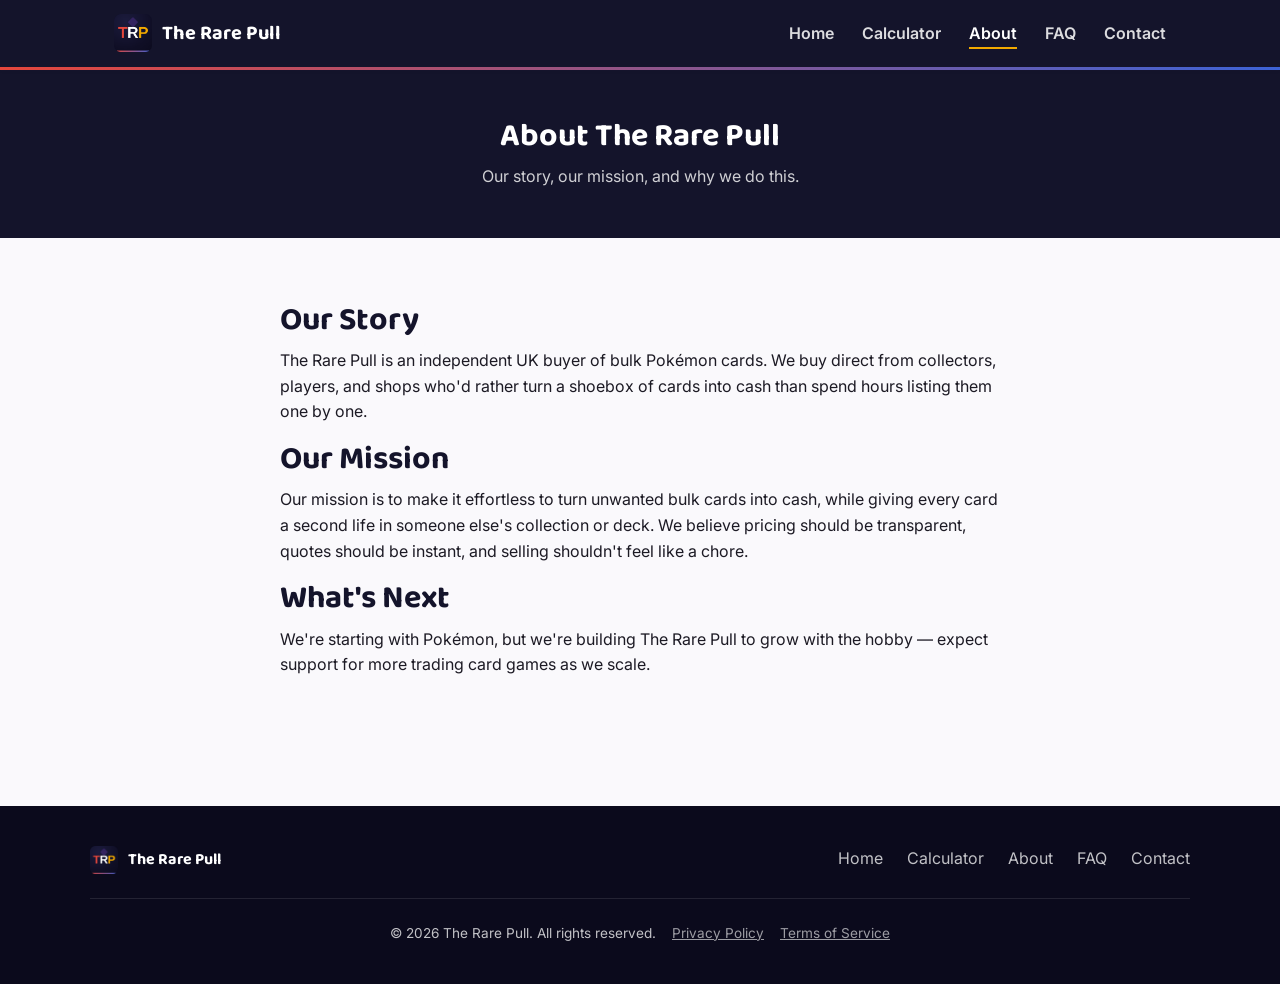
==== commit dfbbc2b9: "Add Privacy Policy, Terms of Service, Open Graph tags, and analytics - New privacy.html and terms.ht" ====
--- a/about.html
+++ b/about.html
@@ -5,6 +5,16 @@
   <meta name="viewport" content="width=device-width, initial-scale=1.0" />
   <title>About Us | The Rare Pull</title>
   <meta name="description" content="Learn about The Rare Pull's story and mission to make selling bulk trading cards simple and fair." />
+
+  <meta property="og:type" content="website" />
+  <meta property="og:title" content="About Us | The Rare Pull" />
+  <meta property="og:description" content="Learn about The Rare Pull's story and mission to make selling bulk trading cards simple and fair." />
+  <meta property="og:url" content="https://therarepull.co.uk/about.html" />
+  <meta property="og:image" content="https://therarepull.co.uk/assets/logo.png" />
+  <meta name="twitter:card" content="summary" />
+  <meta name="twitter:title" content="About Us | The Rare Pull" />
+  <meta name="twitter:description" content="Learn about The Rare Pull's story and mission to make selling bulk trading cards simple and fair." />
+  <meta name="twitter:image" content="https://therarepull.co.uk/assets/logo.png" />
 
   <link rel="preconnect" href="https://fonts.googleapis.com" />
   <link rel="preconnect" href="https://fonts.gstatic.com" crossorigin />
@@ -89,9 +99,14 @@
     </div>
     <div class="footer-bottom">
       &copy; <span id="year"></span> The Rare Pull. All rights reserved.
+      <span class="footer-legal-links">
+        <a href="privacy.html">Privacy Policy</a>
+        <a href="terms.html">Terms of Service</a>
+      </span>
     </div>
   </footer>
 
   <script src="js/main.js"></script>
+  <script defer src="/_vercel/insights/script.js"></script>
 </body>
 </html>
--- a/css/style.css
+++ b/css/style.css
@@ -1097,6 +1097,51 @@
   border-top: 1px solid rgba(255, 255, 255, 0.1);
   font-size: 0.85rem;
   text-align: center;
+}
+
+.footer-legal-links {
+  display: inline-flex;
+  gap: 1rem;
+  margin-left: 0.75rem;
+}
+
+.footer-legal-links a {
+  color: rgba(255, 255, 255, 0.6);
+  text-decoration: underline;
+}
+
+.footer-legal-links a:hover {
+  color: #fff;
+}
+
+/* ---------- Legal pages (Privacy / Terms) ---------- */
+.legal-content {
+  max-width: 720px;
+  margin: 0 auto;
+}
+
+.legal-content h2 {
+  text-align: left;
+  margin-top: 2rem;
+}
+
+.legal-content h2:first-child {
+  margin-top: 0;
+}
+
+.legal-content ul {
+  margin: 0 0 1em;
+  padding-left: 1.25rem;
+  list-style: disc;
+}
+
+.legal-content li {
+  margin-bottom: 0.4rem;
+}
+
+.legal-updated {
+  color: var(--color-text-muted);
+  font-size: 0.9rem;
 }
 
 /* ---------- Scroll reveal ----------
